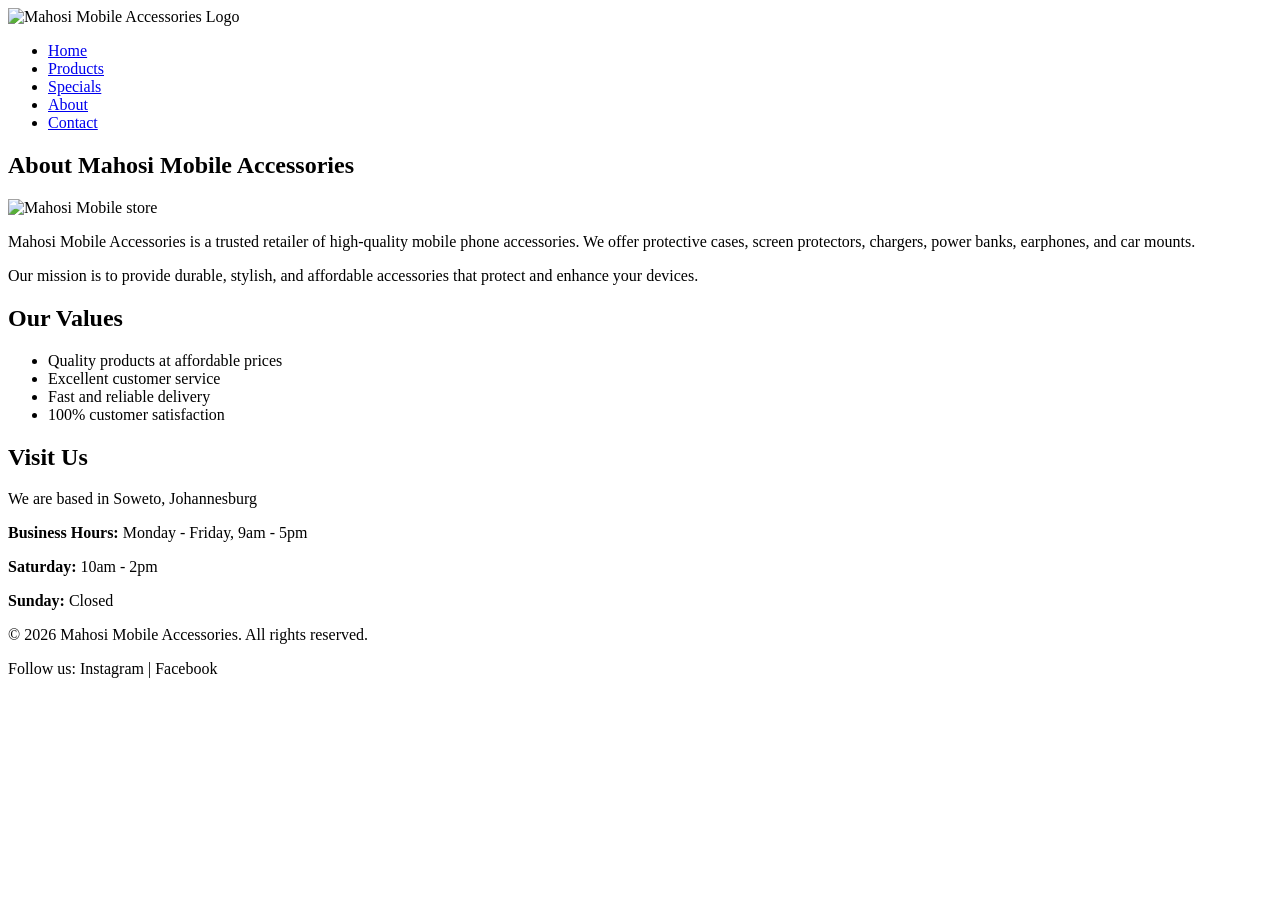
==== about.html @ 7d99eab7 "Add files via upload Create ABOUT US page as about.html" ====
<!DOCTYPE html>
<html lang="en">
<head>
    <meta charset="UTF-8">
    <meta name="viewport" content="width=device-width, initial-scale=1.0">
    <title>Mahosi Mobile | About</title>
    <link rel="stylesheet" href="css/style.css">
</head>
<body>

    <header>
        <div class="logo">
            <img src="images/mahosi accessories logo.png" alt="Mahosi Mobile Accessories Logo" width="100">
        </div>
       <nav>
    <ul>
        <li><a href="index.html">Home</a></li>
        <li><a href="products.html">Products</a></li>
        <li><a href="promotions.html">Specials</a></li>
        <li><a href="about.html">About</a></li>
        <li><a href="contact.html">Contact</a></li>
    </ul>
</nav>
    </header>

    <main>
        <section class="business-story">
            <h2>About Mahosi Mobile Accessories</h2>
            <img src="images/store interior.jpg" alt="Mahosi Mobile store" width="100%">
            <p>Mahosi Mobile Accessories is a trusted retailer of high-quality mobile phone accessories. We offer protective cases, screen protectors, chargers, power banks, earphones, and car mounts.</p>
            <p>Our mission is to provide durable, stylish, and affordable accessories that protect and enhance your devices.</p>
        </section>

        <section class="values">
            <h2>Our Values</h2>
            <ul>
                <li>Quality products at affordable prices</li>
                <li>Excellent customer service</li>
                <li>Fast and reliable delivery</li>
                <li>100% customer satisfaction</li>
            </ul>
        </section>
<!-- Our addresses-->
        <section class="location-info">
            <h2>Visit Us</h2>
            <p>We are based in Soweto, Johannesburg</p>
            <p><strong>Business Hours:</strong> Monday - Friday, 9am - 5pm</p>
            <p><strong>Saturday:</strong> 10am - 2pm</p>
            <p><strong>Sunday:</strong> Closed</p>
        </section>
    </main>

    <footer>
        <p>&copy; 2026 Mahosi Mobile Accessories. All rights reserved.</p>
        <p>Follow us: Instagram | Facebook</p>
    </footer>

    <script src="js/main.js"></script>
</body>
</html>
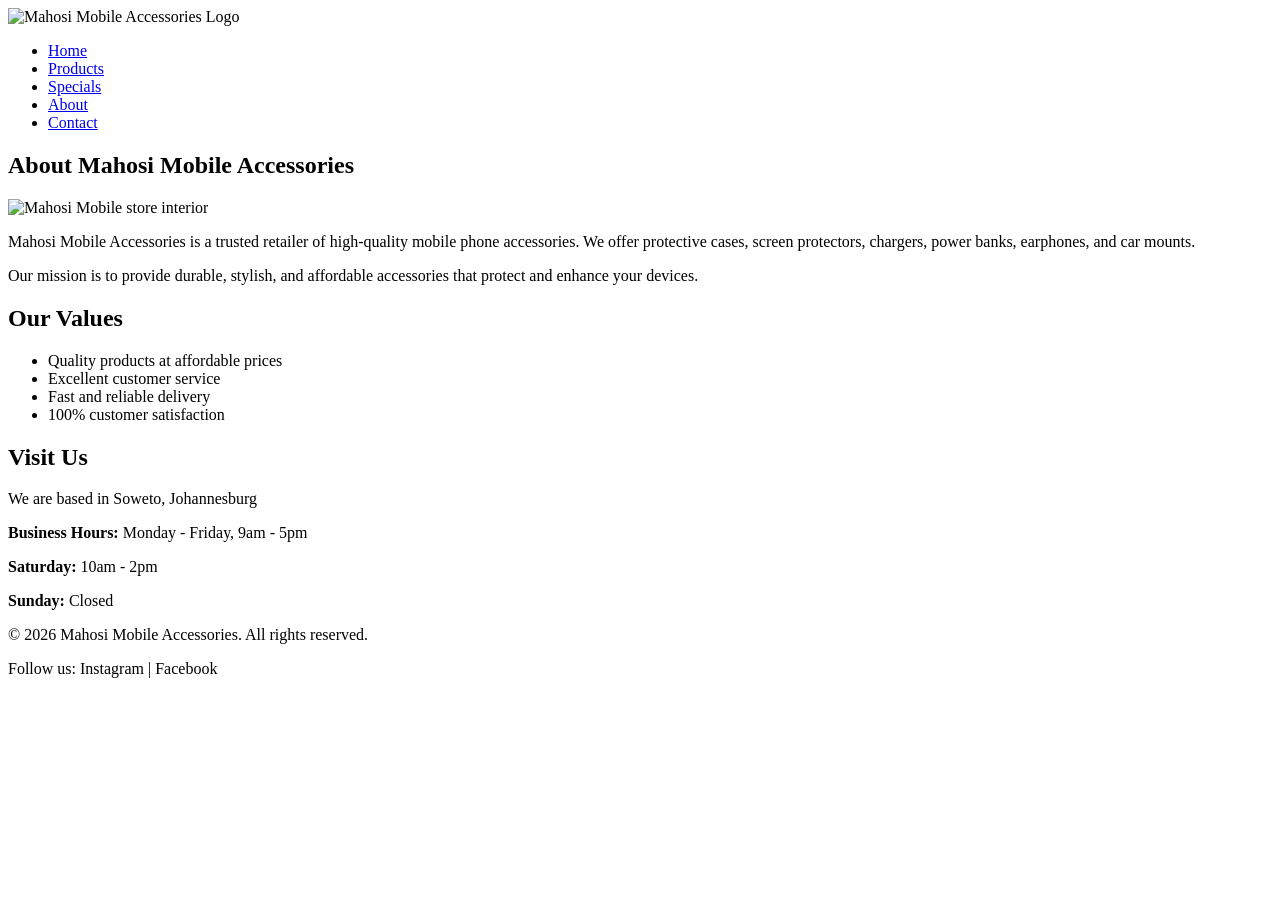
==== commit 949ee6ed: "Added part 2 files and ReadME.md" ====
--- a/about.html
+++ b/about.html
@@ -7,30 +7,33 @@
     <link rel="stylesheet" href="css/style.css">
 </head>
 <body>
-
+    <!-- About page - business story, values, and location info -->
     <header>
         <div class="logo">
             <img src="images/mahosi accessories logo.png" alt="Mahosi Mobile Accessories Logo" width="100">
         </div>
-       <nav>
-    <ul>
-        <li><a href="index.html">Home</a></li>
-        <li><a href="products.html">Products</a></li>
-        <li><a href="promotions.html">Specials</a></li>
-        <li><a href="about.html">About</a></li>
-        <li><a href="contact.html">Contact</a></li>
-    </ul>
-</nav>
+        <nav>
+            <ul>
+                <li><a href="index.html">Home</a></li>
+                <li><a href="products.html">Products</a></li>
+                <li><a href="promotions.html">Specials</a></li>
+                <li><a href="about.html">About</a></li>
+                <li><a href="contact.html">Contact</a></li>
+            </ul>
+        </nav>
     </header>
 
+    <!-- Main content area -->
     <main>
+        <!-- Business story section -->
         <section class="business-story">
             <h2>About Mahosi Mobile Accessories</h2>
-            <img src="images/store interior.jpg" alt="Mahosi Mobile store" width="100%">
+            <img src="images/store.jpg" alt="Mahosi Mobile store interior" width="100%">
             <p>Mahosi Mobile Accessories is a trusted retailer of high-quality mobile phone accessories. We offer protective cases, screen protectors, chargers, power banks, earphones, and car mounts.</p>
             <p>Our mission is to provide durable, stylish, and affordable accessories that protect and enhance your devices.</p>
         </section>
 
+        <!-- Company values section -->
         <section class="values">
             <h2>Our Values</h2>
             <ul>
@@ -40,7 +43,8 @@
                 <li>100% customer satisfaction</li>
             </ul>
         </section>
-<!-- Our addresses-->
+
+        <!-- Location and business hours section -->
         <section class="location-info">
             <h2>Visit Us</h2>
             <p>We are based in Soweto, Johannesburg</p>
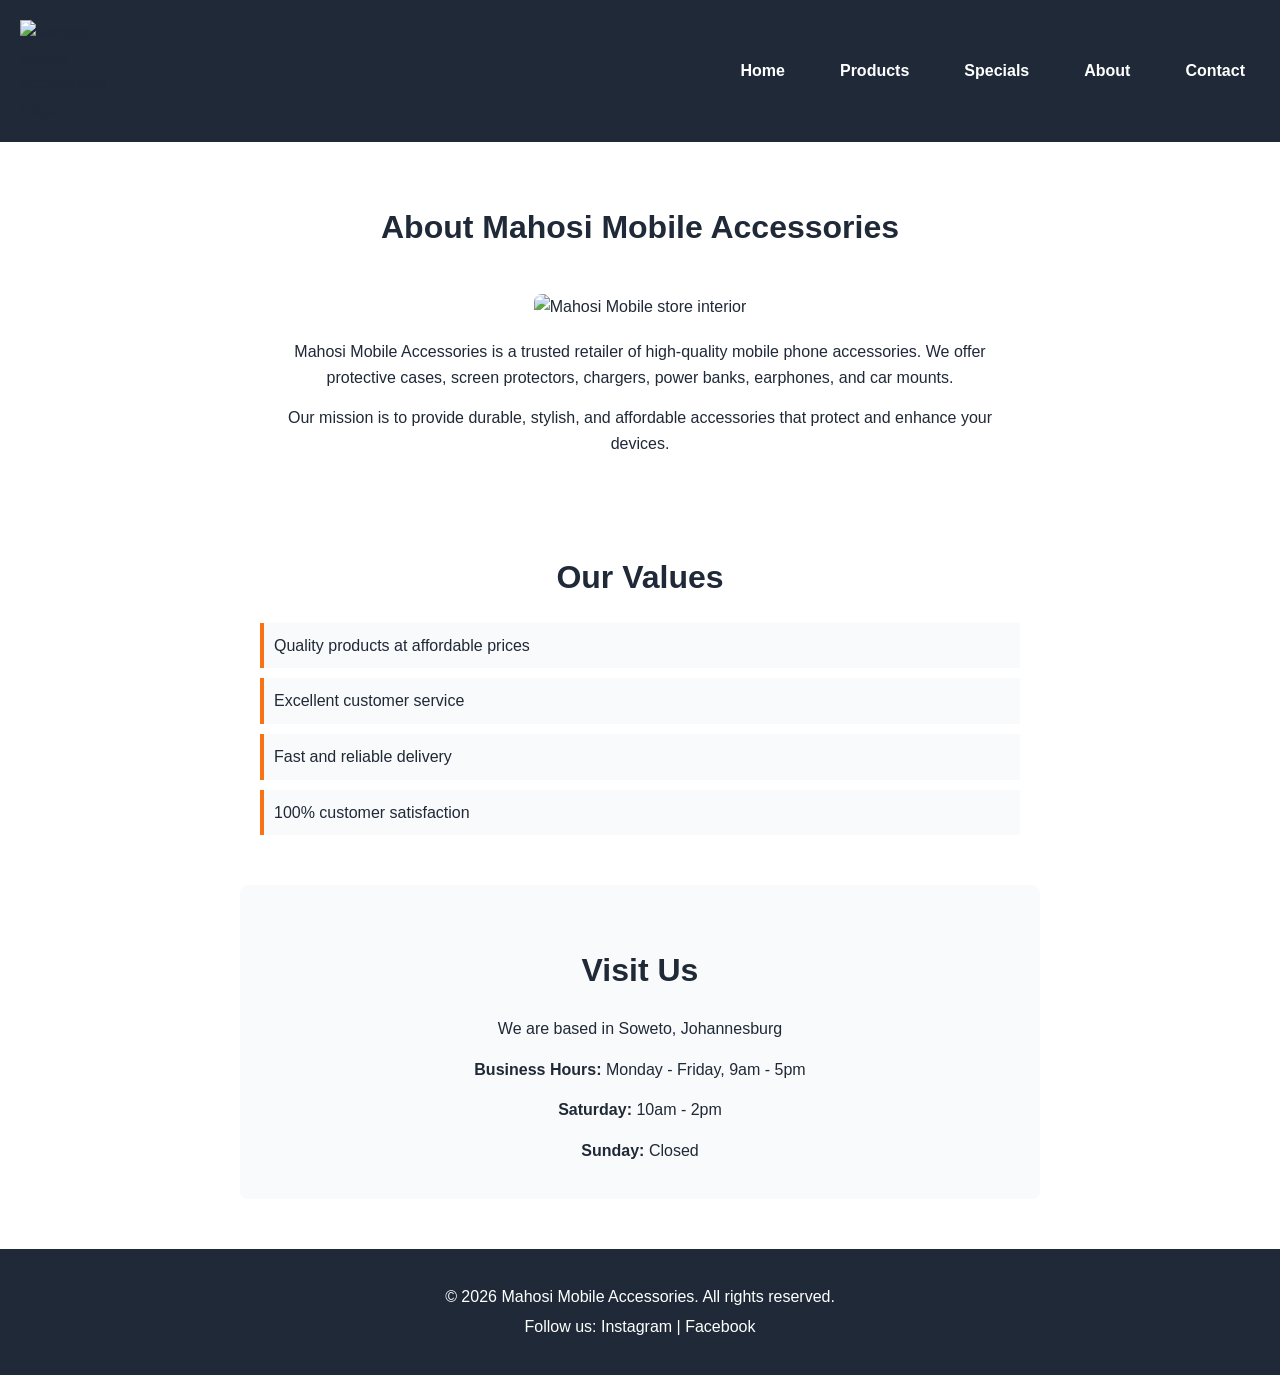
==== commit cb2c244c: "Part 3- Update HTML files Complete Mahosi Mobile website with JavaScript, SEO, maps" ====
--- a/about.html
+++ b/about.html
@@ -3,7 +3,13 @@
 <head>
     <meta charset="UTF-8">
     <meta name="viewport" content="width=device-width, initial-scale=1.0">
-    <title>Mahosi Mobile | About</title>
+    
+    <!-- SEO Meta Tags -->
+    <title>Mahosi Mobile | About - Trusted Mobile Accessories Retailer</title>
+    <meta name="description" content="Learn about Mahosi Mobile Accessories. We provide high-quality phone cases, chargers, power banks and more. Based in Soweto, Johannesburg.">
+    <meta name="keywords" content="about Mahosi Mobile, mobile accessories retailer, phone accessories Soweto, Mahosi Mobile values">
+    <meta name="robots" content="index, follow">
+    
     <link rel="stylesheet" href="css/style.css">
 </head>
 <body>
--- a/css/style.css
+++ b/css/style.css
@@ -0,0 +1,471 @@
+/* ---------- RESET AND BASE STYLES ---------- */
+* {
+    margin: 0;
+    padding: 0;
+    box-sizing: border-box;
+}
+
+body {
+    font-family: 'Inter', Arial, sans-serif;
+    font-size: 16px;
+    line-height: 1.6;
+    color: #1F2937;
+    background-color: #FFFFFF;
+}
+
+/* ---------- TYPOGRAPHY ---------- */
+h1, h2, h3, h4, h5, h6 {
+    font-family: 'Poppins', Arial, sans-serif;
+    font-weight: 700;
+    color: #1F2937;
+    margin-bottom: 15px;
+}
+
+h1 {
+    font-size: 48px;
+}
+
+h2 {
+    font-size: 32px;
+    text-align: center;
+    margin: 40px 0 20px 0;
+}
+
+h3 {
+    font-size: 24px;
+    margin-top: 20px;
+}
+
+h4 {
+    font-size: 18px;
+}
+
+p {
+    margin-bottom: 15px;
+}
+
+/* ---------- HEADER AND NAVIGATION ---------- */
+header {
+    background-color: #1F2937;
+    padding: 20px;
+    display: flex;
+    justify-content: space-between;
+    align-items: center;
+    flex-wrap: wrap;
+}
+
+.logo img {
+    display: block;
+}
+
+nav ul {
+    list-style: none;
+    display: flex;
+    gap: 25px;
+}
+
+nav ul li a {
+    text-decoration: none;
+    color: #FFFFFF;
+    font-family: 'Poppins', Arial, sans-serif;
+    font-weight: 600;
+    padding: 10px 15px;
+    transition: background-color 0.3s ease;
+}
+
+nav ul li a:hover {
+    background-color: #F97316;
+    color: #FFFFFF;
+    border-radius: 5px;
+}
+
+/* ---------- HERO SECTION ---------- */
+.hero {
+    text-align: center;
+    padding: 40px 20px;
+    background-color: #F9FAFB;
+}
+
+.hero img {
+    max-width: 100%;
+    height: auto;
+    margin-bottom: 20px;
+}
+
+.hero h1 {
+    color: #1F2937;
+    margin-bottom: 10px;
+}
+
+.hero p {
+    font-size: 18px;
+    margin-bottom: 20px;
+}
+
+.cta-button {
+    display: inline-block;
+    background-color: #F97316;
+    color: #FFFFFF;
+    text-decoration: none;
+    padding: 12px 30px;
+    font-family: 'Poppins', Arial, sans-serif;
+    font-weight: 600;
+    border-radius: 5px;
+    transition: background-color 0.3s ease;
+}
+
+.cta-button:hover {
+    background-color: #EA580C;
+}
+
+/* ---------- FEATURED PRODUCTS SECTION ---------- */
+.featured-products {
+    padding: 20px;
+    text-align: center;
+}
+
+.product-grid {
+    display: grid;
+    grid-template-columns: repeat(4, 1fr);
+    gap: 20px;
+    max-width: 1200px;
+    margin: 20px auto;
+    padding: 0 20px;
+}
+
+.product-card, .product {
+    background-color: #FFFFFF;
+    border: 1px solid #E5E7EB;
+    border-radius: 8px;
+    padding: 15px;
+    text-align: center;
+    transition: transform 0.3s ease, box-shadow 0.3s ease;
+}
+
+.product-card:hover, .product:hover {
+    transform: translateY(-5px);
+    box-shadow: 0 4px 10px rgba(0,0,0,0.1);
+}
+
+.product-card img, .product img {
+    width: 100%;
+    max-width: 150px;
+    height: auto;
+    margin-bottom: 10px;
+}
+
+.product-card h3, .product h4 {
+    color: #1F2937;
+    margin: 10px 0;
+}
+
+.product-card p, .product p {
+    color: #F97316;
+    font-weight: bold;
+    font-size: 18px;
+}
+
+/* ---------- PRODUCTS PAGE CATEGORIES ---------- */
+main h3 {
+    text-align: center;
+    margin: 30px 0 10px 0;
+    padding-top: 20px;
+    border-top: 2px solid #F97316;
+    display: inline-block;
+    width: auto;
+    padding-left: 20px;
+    padding-right: 20px;
+}
+
+/* ---------- SPECIALS PAGE ---------- */
+.special {
+    background-color: #F9FAFB;
+    border-radius: 8px;
+    padding: 20px;
+    margin: 20px auto;
+    max-width: 600px;
+    text-align: center;
+    transition: transform 0.3s ease;
+}
+
+.special:hover {
+    transform: scale(1.02);
+}
+
+.special img {
+    max-width: 100%;
+    height: auto;
+    border-radius: 5px;
+    margin: 15px 0;
+}
+
+.special h3 {
+    color: #F97316;
+    margin-top: 0;
+}
+
+.special strong {
+    color: #1F2937;
+    background-color: #FEF3C7;
+    padding: 5px 10px;
+    border-radius: 5px;
+    display: inline-block;
+}
+
+/* ---------- ABOUT PAGE ---------- */
+.business-story, .values, .location-info {
+    text-align: center;
+    padding: 20px;
+    max-width: 800px;
+    margin: 0 auto;
+}
+
+.business-story img {
+    max-width: 100%;
+    height: auto;
+    border-radius: 8px;
+    margin: 20px 0;
+}
+
+.values ul {
+    list-style: none;
+    padding: 0;
+}
+
+.values li {
+    background-color: #F9FAFB;
+    margin: 10px 0;
+    padding: 10px;
+    border-left: 4px solid #F97316;
+    text-align: left;
+}
+
+.location-info {
+    background-color: #F9FAFB;
+    border-radius: 8px;
+    margin: 20px auto;
+    padding: 20px;
+}
+
+/* ---------- CONTACT PAGE LOCATIONS ---------- */
+.location {
+    padding: 20px;
+    margin: 20px auto;
+    max-width: 800px;
+    background-color: #F9FAFB;
+    border-radius: 8px;
+}
+
+.location h3 {
+    color: #F97316;
+    margin-top: 0;
+}
+
+.contact-form {
+    padding: 20px;
+    max-width: 600px;
+    margin: 0 auto;
+}
+
+/* ---------- FORMS ---------- */
+form {
+    background-color: #F9FAFB;
+    padding: 20px;
+    border-radius: 8px;
+    margin: 20px 0;
+}
+
+label {
+    display: block;
+    font-weight: 600;
+    margin-top: 15px;
+    margin-bottom: 5px;
+    color: #1F2937;
+}
+
+input, select, textarea {
+    width: 100%;
+    padding: 10px;
+    border: 1px solid #D1D5DB;
+    border-radius: 5px;
+    font-family: 'Inter', Arial, sans-serif;
+    font-size: 16px;
+}
+
+input:focus, select:focus, textarea:focus {
+    outline: none;
+    border-color: #F97316;
+}
+
+button {
+    background-color: #F97316;
+    color: #FFFFFF;
+    border: none;
+    padding: 12px 25px;
+    font-family: 'Poppins', Arial, sans-serif;
+    font-weight: 600;
+    border-radius: 5px;
+    cursor: pointer;
+    margin-top: 20px;
+    width: 100%;
+    transition: background-color 0.3s ease;
+}
+
+button:hover {
+    background-color: #EA580C;
+}
+
+/* ---------- WHATSAPP BUTTONS ---------- */
+.whatsapp-button, .whatsapp-cta {
+    display: inline-block;
+    background-color: #25D366;
+    color: #FFFFFF;
+    text-decoration: none;
+    padding: 12px 30px;
+    font-family: 'Poppins', Arial, sans-serif;
+    font-weight: 600;
+    border-radius: 5px;
+    text-align: center;
+    transition: background-color 0.3s ease;
+}
+
+.whatsapp-button:hover, .whatsapp-cta:hover {
+    background-color: #128C7E;
+}
+
+.whatsapp-button {
+    display: inline-block;
+    margin: 10px auto;
+}
+
+.whatsapp-contact {
+    text-align: center;
+    padding: 20px;
+    margin: 20px auto;
+    max-width: 500px;
+}
+
+/* ---------- FOOTER ---------- */
+footer {
+    background-color: #1F2937;
+    color: #FFFFFF;
+    text-align: center;
+    padding: 30px 20px;
+    margin-top: 50px;
+}
+
+footer p {
+    margin: 5px 0;
+}
+
+/* ---------- RESPONSIVE DESIGN ---------- */
+
+/* Tablet Styles (768px and below) */
+@media (max-width: 768px) {
+    body {
+        font-size: 15px;
+    }
+    
+    h1 {
+        font-size: 36px;
+    }
+    
+    h2 {
+        font-size: 28px;
+    }
+    
+    header {
+        flex-direction: column;
+        text-align: center;
+        gap: 15px;
+    }
+    
+    nav ul {
+        gap: 15px;
+        flex-wrap: wrap;
+        justify-content: center;
+    }
+    
+    .product-grid {
+        grid-template-columns: repeat(2, 1fr);
+        gap: 15px;
+    }
+    
+    .special {
+        margin: 15px;
+        padding: 15px;
+    }
+    
+    form {
+        margin: 20px;
+        width: auto;
+    }
+}
+
+/* Mobile Styles (480px and below) */
+@media (max-width: 480px) {
+    body {
+        font-size: 14px;
+    }
+    
+    h1 {
+        font-size: 28px;
+    }
+    
+    h2 {
+        font-size: 24px;
+    }
+    
+    h3 {
+        font-size: 20px;
+    }
+    
+    header {
+        padding: 15px;
+    }
+    
+    nav ul {
+        flex-direction: column;
+        gap: 10px;
+        width: 100%;
+    }
+    
+    nav ul li a {
+        display: block;
+        padding: 8px;
+    }
+    
+    .hero {
+        padding: 20px;
+    }
+    
+    .product-grid {
+        grid-template-columns: 1fr;
+        gap: 15px;
+        padding: 0 15px;
+    }
+    
+    .product-card img, .product img {
+        max-width: 120px;
+    }
+    
+    .special {
+        margin: 10px;
+        padding: 15px;
+    }
+    
+    .location {
+        margin: 15px;
+        padding: 15px;
+    }
+    
+    .whatsapp-button, .whatsapp-cta {
+        display: block;
+        margin: 10px;
+    }
+    
+    footer {
+        padding: 20px;
+        margin-top: 30px;
+    }
+}
